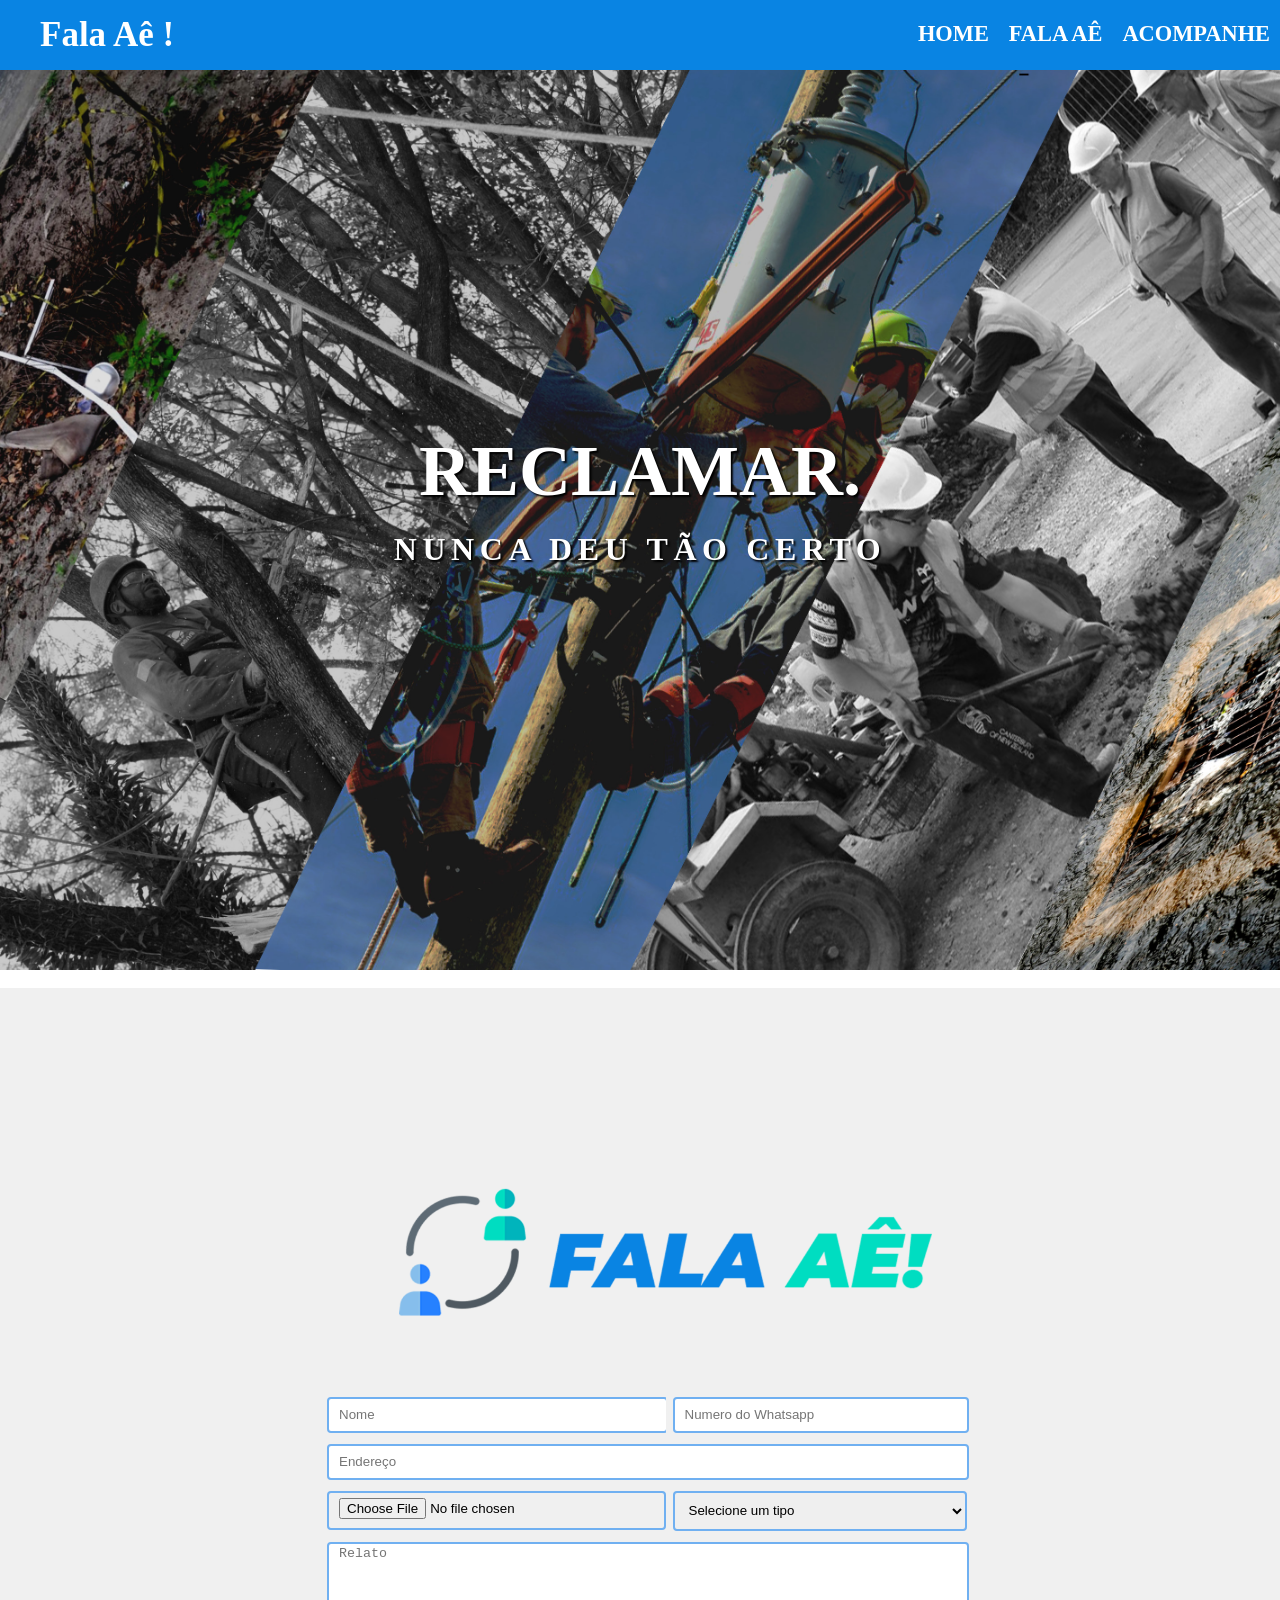
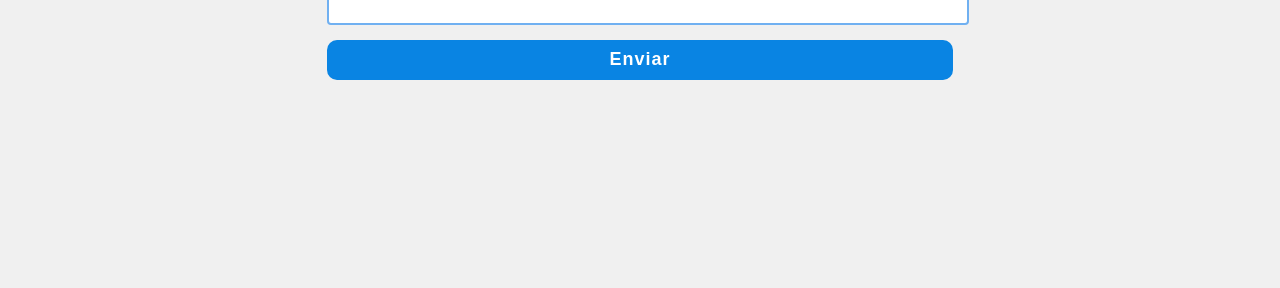
==== index.html @ 968d0179 "settando index.html" ====
<!DOCTYPE html>
<html>
    <head>
        <meta charset="UTF-8">
        <meta http-equiv="X-UA-Compatible" content="ie=edge">
        <link rel="stylesheet" type="text/css" href="cssdafalae.css">   
        <script src="javadafalae.js"></script>
        <!DOCTYPE html>
        <html>
                    <title>Fala Aê!</title>
                </head>
                <body>
                    <nav>
                        <div class="inicio">
                            <div class="logo">
                                Fala Aê !
                            </div>
                            <ul id="navBar">
                                <li><a   href="#home">home<div class="menu-banner"></div></a></li>
                                <li><a   href="#falaae">Fala aê<div class="menu-banner"></div></a></li>
                                <li><a   href="#acompanhe">acompanhe<div class="menu-banner"></div></a></li>
                            </ul>
                        </div>
                    </nav>
                    <div id="home" class="fundo1">
                        <a href="#falaae">
                            <h1 >Reclamar.</h1>
                            <h2   id="subtitle"></h2>
                        </a>
                    </div>
                    <img href='logo_falaae.png'>
                    <section id="falaae" class="infs">
                            <div class="img-container">
                                <a href="#home">
                                    <img src="./logo_falaae.png">
                                </a>
                                </div>
                            <form id="reclame-form" onsubmit="return false" class="grid-container">
                                <div class="item1">
                                    <input  type="text" placeholder="Nome">
                                </div>
                                <div class="item2">
                                    <input  type="text" placeholder="Numero do Whatsapp">
                                </div>
                                <div class="item3">
                                    <input  type="text" placeholder="Endereço">
                                </div>  
                                <div class="item5">
                                    <input  id="file" type="file" placeholder="Imagem">
                                </div>
                                <div class="item6">
                                    <textarea  rows='5' type="text" placeholder="Relato"></textarea>
                                </div>
                                <div class="item4">
                                    <select >
                                        <option value=''>Selecione um tipo</option>
                                        <option value="evento a">Alagamento</option>
                                        <option value="evento a">Bueiro Entupido</option>
                                        <option value="evento a">Buraco</option>
                                        <option value="evento a">Calçadas Quebras</option>
                                        <option value="evento a">Descarte Irregular de Lixo</option>
                                        <option value="evento a">Poste s/ Lampada ou Quebrada</option>
                                        <option value="evento a">Problemas na Afiação Elétrica</option>
                                    </select>
                                </div>
                                <div class="item7">
                                    <button onclick="submitForm()">Enviar</button>
                                </div>
                            </form>
                    </section>  
        
            </body>
        </html>
---- cssdafalae.css ----
html {
    scroll-behavior: smooth;
}
a {
    text-decoration: none;
}
/*--------MARCACAO BODY----------*/
body {
    padding: 0;
    margin: 0;
    font-family: "bebas";
}
/*----------BCKG INICIAL-----------*/
.fundo1{
    background: url('prototipo.jpg') no-repeat;
    background-size: cover;
    width: 100%;
    height: 100vh;  
    display: flex;
    flex-direction: column;
    align-items: center;
}

/*------------TXT BCKG-----------*/
h1, h2{
    text-align: center;
    color: white;
    font-size: 4.5rem;
    margin-bottom: 0%;
    margin-top: 40vh;
    text-transform: uppercase;
    text-shadow: 2px 2px 2px black;
    
}
h2{
    letter-spacing: 0.35rem;
    margin-top: 2vh;
    font-size: 2rem;
    text-align: left;
}
/*----------------NAV BAR------------------*/
.inicio {
    background: #0984e3;
    display: flex;
    flex-direction: row;
    width: 100%;
    height: 70px;
    justify-content: space-between;
}
/*--------------NAVEGADORES---------*/
@keyframes entry {
    0% {
        transform: translateX(200px);
    }
    50% {
        transform: translateX(-100px);
    }
    100% {
        transform: translateY(0);
    }
}

nav {
    position: sticky;
    top: 0;
    display: flex;
    z-index: 1;
}
nav ul {
    display: flex;
    float: right;
    animation: entry 2s;
}
nav ul li {
    list-style: none;
    padding: 0 10px;
    display: flex;
    align-items: center;
}
nav ul li a{
    color: white;
    text-transform: uppercase;
    font-weight: bold;
    font-size: 1.4rem;
    text-decoration: none;
   transition: 0.3s;
}
nav ul li a .menu-banner {
    width: 0%;
    height: 2px;
    background-color: white;
    transition: 0.5s;
}
nav ul li a:hover .menu-banner {
    width: 100%;
}
nav ul li a:hover {
    text-shadow: 1px 1px 2px black;
}
span{
    padding: 5px;
}
.logo {
    font-family: "bebas";
    margin: 20px 40px;
    color: #fff;
    font-weight: bold;
    font-size: 35px;
    display: flex;
    align-items: center;
}
/*---------FONT_LETRA-------------*/
@font-face {

    font-family: "bebas";
    src: url("bebas/BebasNeue-Bold.ttf") format("truetype");

}
 
/*------------------INFS-----------------*/

/*------------ 2_Section----------*/
.infs {
    background: #f0f0f0;
    background-size: cover;
    width: 100%;
    height: 100vh;
    display: flex;
    flex-direction: column;
    align-items: center;
    justify-content: center;
}
.infs button {
    width: 100%;
    color: white;
    background-color: #0984e3;
    height: 40px;
    border-radius: 10px;
    border: 0px;
    font-weight: bold;
    font-size: 18px;
    letter-spacing: 1px;
}

input {
    border: 2px solid #70b0f1;
    border-radius: 4px;
    width: 100%;
    height: 30px;
    padding-left: 10px;
}
#file {
    padding-top: 5px;
}
select {
    height: 40px;
    border: 2px solid #70b0f1;
    border-radius: 4px;
    padding-left: 10px;
    width: 105%;
}
textarea {
    border: 2px solid #70b0f1;
    border-radius: 4px;
    width: 100%;
    resize: none;
    padding-left: 10px;
}

/* FORM */
.item1 { grid-area: name; }
.item2 { grid-area: number; }
.item3 { grid-area: address; }
.item4 { grid-area: event; }
.item5 { grid-area: type-event; }
.item6 { grid-area: relat; }
.item7 { grid-area: submit; }

.grid-container {
  padding: 50px 0;
  display: grid;
  grid-template-areas:
    'name number'
    'address address'
    'type-event event'
    'relat relat'
    'submit submit';
  grid-gap: 7px;
  width: 50%;
}

.grid-container > div {
  background-color: #f0f0f0;
  text-align: center;
  padding: 2px 7px;
}

#falaae .img-container {
    width: 40%;
    height: 200px;
}

img {
    height: 100%;
}
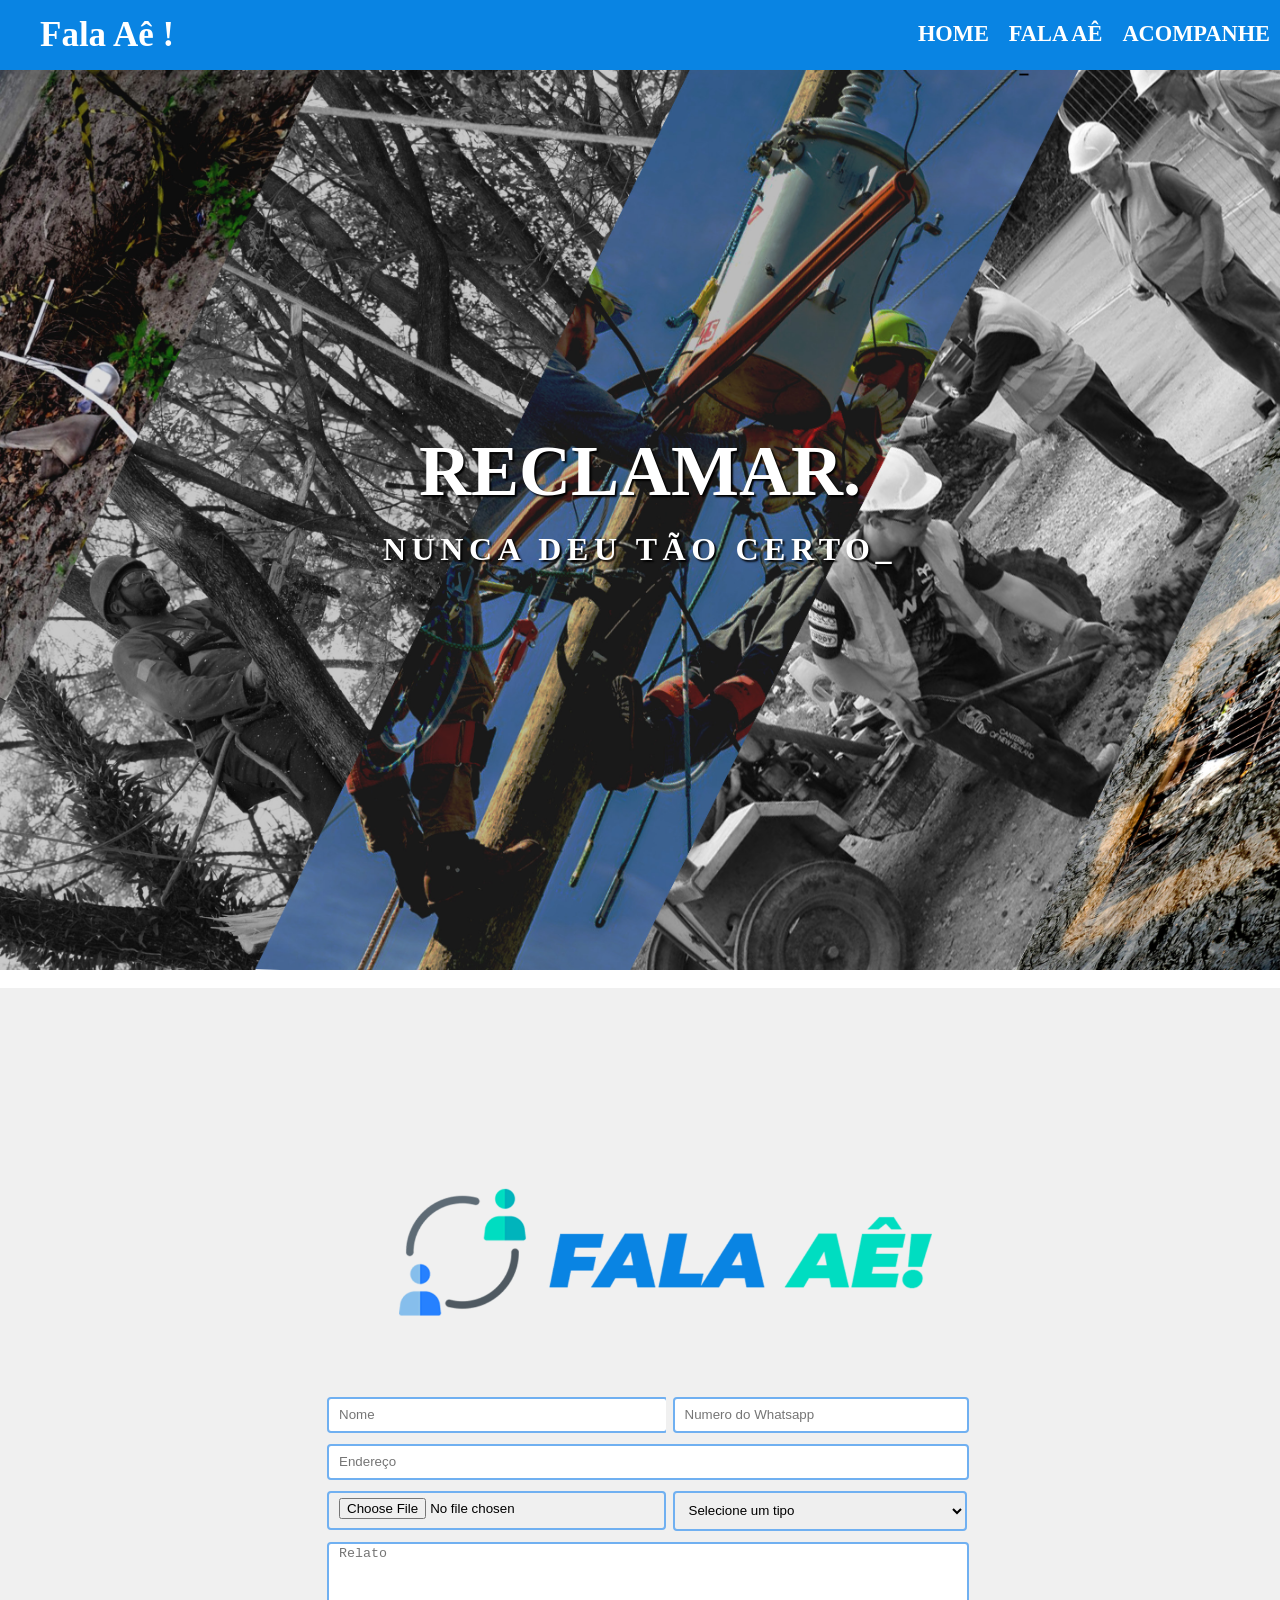
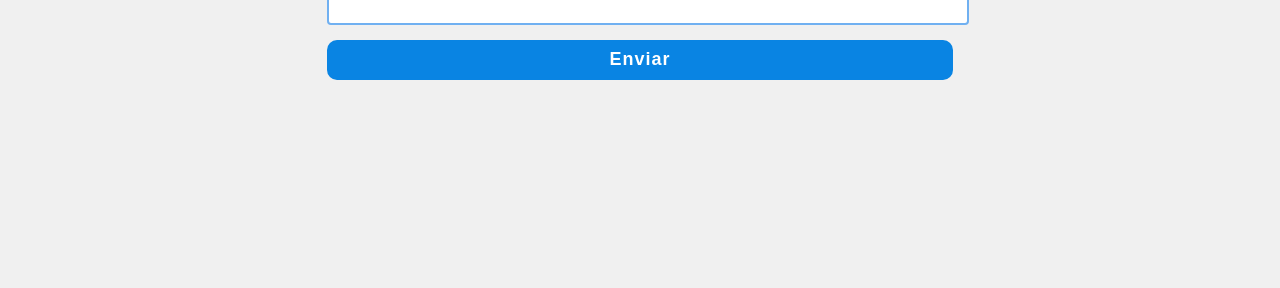
==== commit f5bf13da: "alterando titulo de tab" ====
--- a/index.html
+++ b/index.html
@@ -7,7 +7,7 @@
         <script src="javadafalae.js"></script>
         <!DOCTYPE html>
         <html>
-                    <title>Fala Aê!</title>
+                    <title>Fala Aê! Inicio</title>
                 </head>
                 <body>
                     <nav>
@@ -70,4 +70,4 @@
                     </section>  
         
             </body>
-        </html>+        </html>
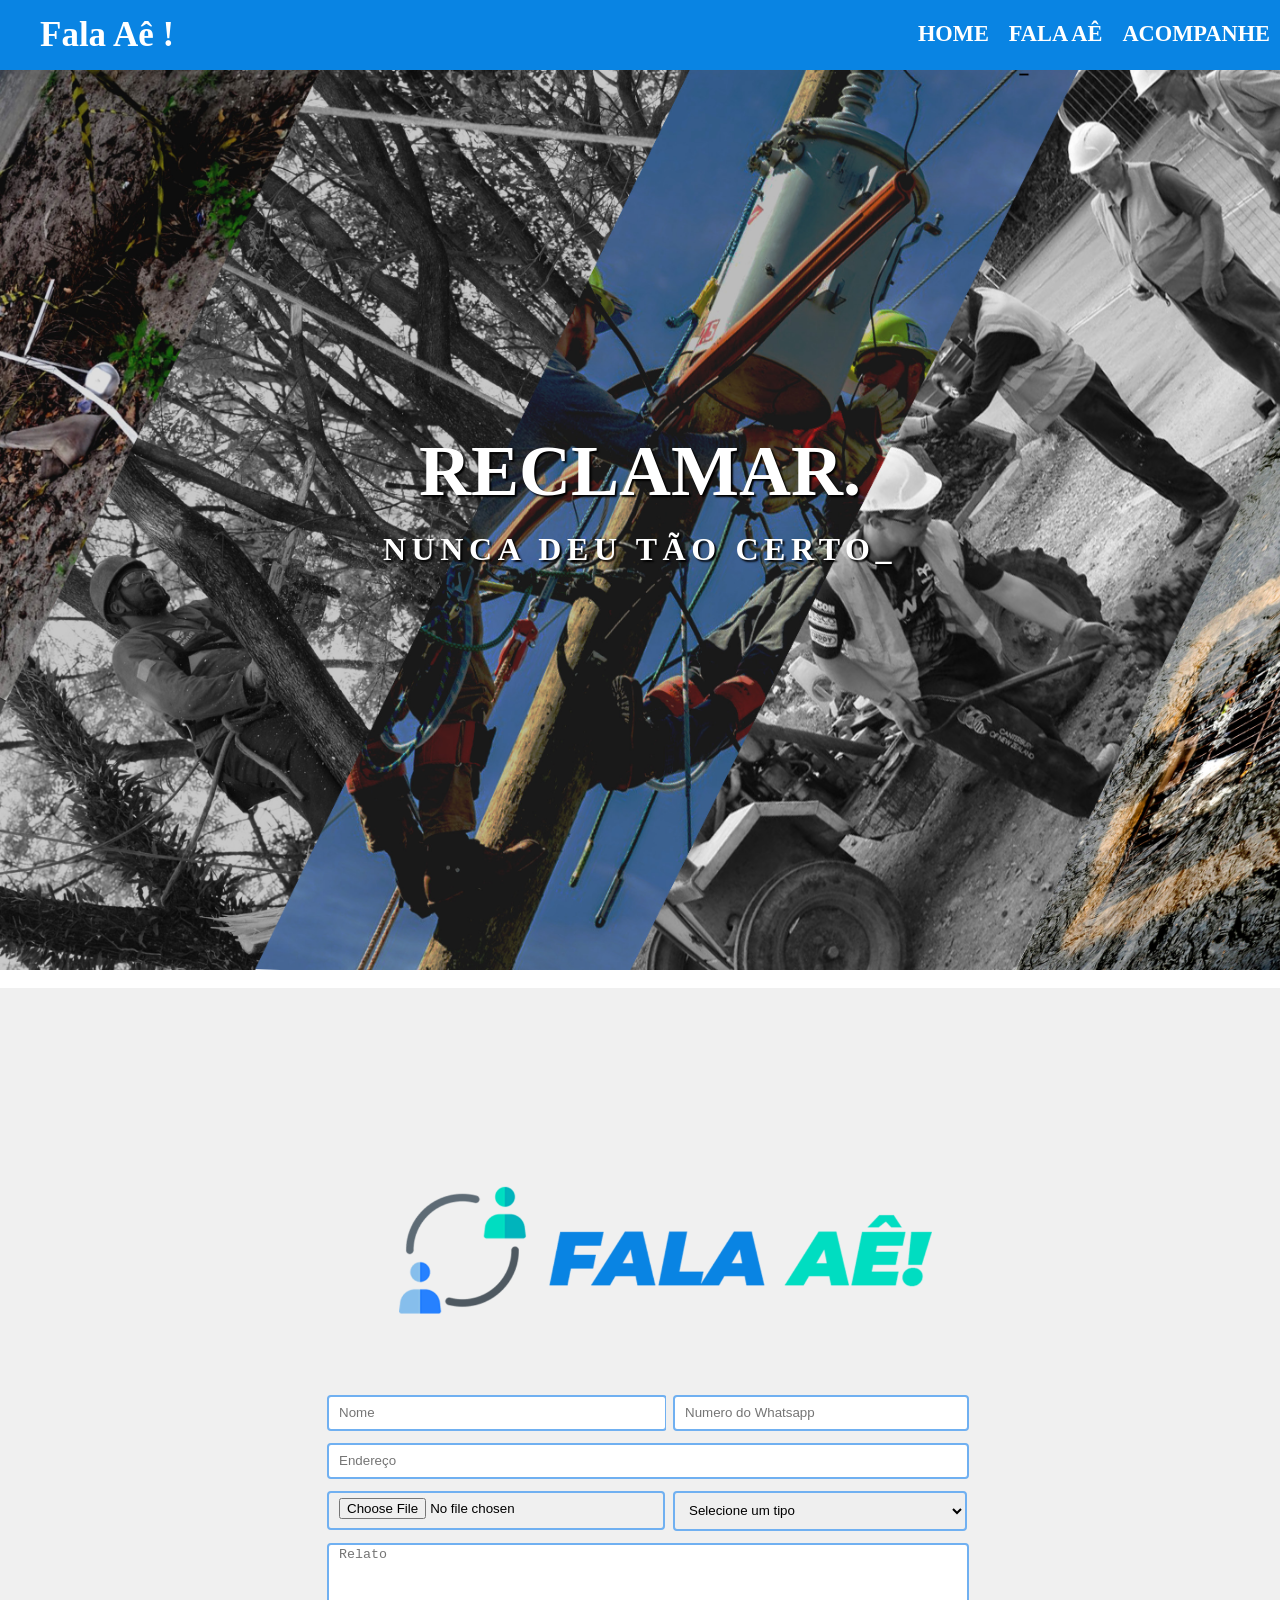
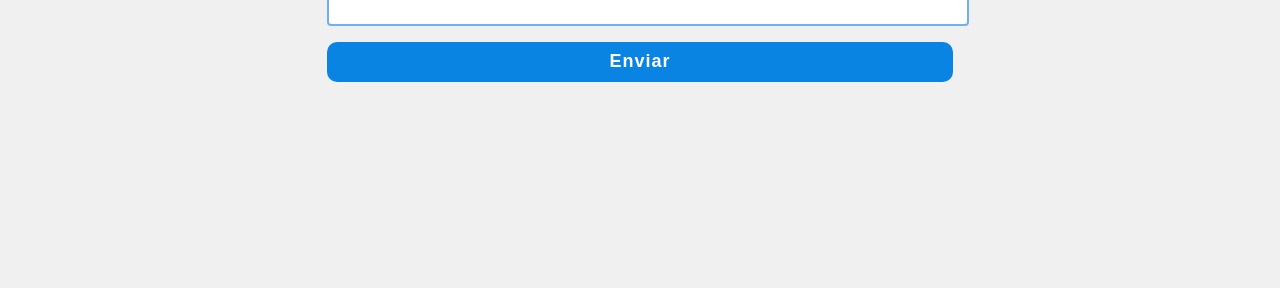
==== commit 148e147d: "alterações" ====
--- a/index.html
+++ b/index.html
@@ -7,7 +7,7 @@
         <script src="javadafalae.js"></script>
         <!DOCTYPE html>
         <html>
-                    <title>Fala Aê! Inicio</title>
+                    <title>Fala Aê!</title>
                 </head>
                 <body>
                     <nav>
@@ -35,18 +35,18 @@
                                     <img src="./logo_falaae.png">
                                 </a>
                                 </div>
-                            <form id="reclame-form" onsubmit="return false" class="grid-container">
+                            <form id="reclame-form" onsubmit="return false;" class="grid-container">
                                 <div class="item1">
-                                    <input  type="text" placeholder="Nome">
+                                    <input required type="text" placeholder="Nome">
                                 </div>
                                 <div class="item2">
-                                    <input  type="text" placeholder="Numero do Whatsapp">
+                                    <input required type="text" placeholder="Numero do Whatsapp">
                                 </div>
                                 <div class="item3">
-                                    <input  type="text" placeholder="Endereço">
+                                    <input required type="text" placeholder="Endereço">
                                 </div>  
                                 <div class="item5">
-                                    <input  id="file" type="file" placeholder="Imagem">
+                                    <input id="file" type="file" placeholder="Imagem">
                                 </div>
                                 <div class="item6">
                                     <textarea  rows='5' type="text" placeholder="Relato"></textarea>
@@ -68,6 +68,7 @@
                                 </div>
                             </form>
                     </section>  
+                    
         
             </body>
         </html>
--- a/cssdafalae.css
+++ b/cssdafalae.css
@@ -185,7 +185,7 @@
     'type-event event'
     'relat relat'
     'submit submit';
-  grid-gap: 7px;
+  grid-gap: 8px;
   width: 50%;
 }
 
